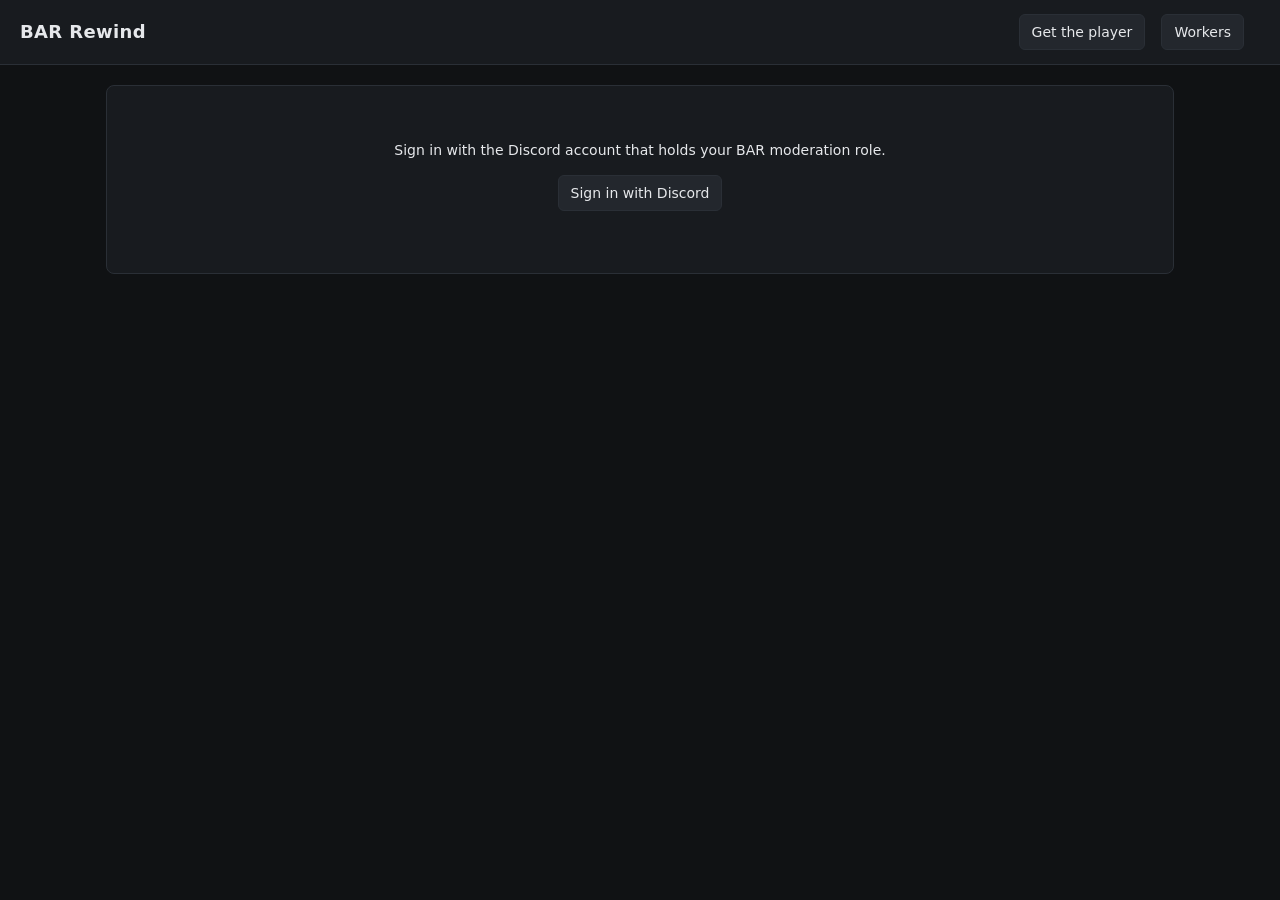
==== site/index.html @ b79e25ed "Cancel jobs and show the queue and pins" ====
<!doctype html>
<html lang="en">
<head>
<meta charset="utf-8">
<meta name="viewport" content="width=device-width, initial-scale=1">
<title>BAR Rewind</title>
<link rel="stylesheet" href="style.css">
</head>
<body>
<header>
  <h1>BAR Rewind</h1>
  <span class="grow"></span>
  <a class="button" href="player.html">Get the player</a>
  <a class="button" href="workers.html">Workers</a>
  <span id="who"></span>
</header>
<main>
  <div id="signin" class="panel signin" hidden>
    <p>Sign in with the Discord account that holds your BAR moderation role.</p>
    <a class="button primary" href="api/login">Sign in with Discord</a>
    <p class="error" id="signin-error"></p>
  </div>
  <div id="app" hidden>
    <div class="panel">
      <form id="submit">
        <input type="text" id="replay" placeholder="https://www.bar-rts.com/replays/... or the replay id" autocomplete="off">
        <button class="primary" id="queue">Queue</button>
      </form>
      <p class="error" id="submit-error"></p>
      <p class="note">Parsing takes a few minutes per replay, longer for big team games. Parsed replays are kept for 60 days.
        Watch needs BAR and the player installed.</p>
    </div>
    <div class="panel">
      <table>
        <thead><tr><th>Replay</th><th class="hide-narrow">Queued</th><th>Status</th><th></th></tr></thead>
        <tbody id="jobs"><tr><td colspan="4" class="note">Loading...</td></tr></tbody>
      </table>
    </div>
  </div>
</main>
<script>
const $ = id => document.getElementById(id);
const STALLED_AFTER = 180;
let timer = null;

function ago(t) {
  const s = Math.max(0, Math.round(Date.now() / 1000 - t));
  if (s < 60) return s + "s ago";
  if (s < 3600) return Math.floor(s / 60) + "m ago";
  if (s < 86400) return Math.floor(s / 3600) + "h ago";
  return Math.floor(s / 86400) + "d ago";
}

function clock(ms) {
  const s = Math.round(ms / 1000);
  return Math.floor(s / 60) + ":" + String(s % 60).padStart(2, "0");
}

function el(tag, attrs = {}, ...children) {
  const e = document.createElement(tag);
  for (const [k, v] of Object.entries(attrs)) k === "class" ? e.className = v : e.setAttribute(k, v);
  for (const c of children) if (c != null) e.append(c);
  return e;
}

async function api(path, options) {
  const r = await fetch(path, { credentials: "same-origin", ...options });
  const body = await r.json().catch(() => ({}));
  if (r.status === 401 || r.status === 403) { showSignin(r.status === 403 ? "denied" : null); throw new Error(body.error || "sign in"); }
  if (!r.ok) throw new Error(body.error || r.statusText);
  return body;
}

function showSignin(why) {
  $("app").hidden = true;
  $("signin").hidden = false;
  $("who").textContent = "";
  const reason = why || new URLSearchParams(location.search).get("signin");
  $("signin-error").textContent = reason === "denied" ? "That Discord account doesn't have a role that's allowed in."
    : reason === "failed" ? "Discord sign-in didn't complete. Try again." : "";
}

async function watch(job, download) {
  try {
    const r = await api(`api/jobs/${job.id}/watch`);
    location.href = download ? r.url : r.link;
  } catch (e) { $("submit-error").textContent = e.message; }
}

function statusCell(job) {
  const now = Date.now() / 1000;
  const stalled = job.status === "running" && (now - (job.progress_at || job.started) > STALLED_AFTER || now - job.heartbeat > STALLED_AFTER);
  const cell = el("td");
  const label = stalled ? "no progress for " + ago(job.progress_at || job.started).replace(" ago", "") : job.outdated ? "outdated" : job.status;
  cell.append(el("span", { class: "badge " + (stalled || job.outdated ? "stalled" : job.status) }, label));
  if (job.status === "running" || job.status === "queued") {
    if (job.status === "running") cell.append(el("div", { class: "bar" }, el("div", { style: `width:${job.pct || 0}%` })));
    cell.append(el("div", { class: "stage" }, job.stage || ""));
    if (job.worker) cell.append(el("div", { class: "stage" }, "on " + job.worker));
    if (job.needs_mb) cell.append(el("div", { class: "stage" }, `needs about ${Math.ceil(job.needs_mb / 1024)} GB of memory`));
  } else if (job.status === "failed") {
    cell.append(el("div", { class: "stage", title: job.error || "" }, (job.error || "").split("\n")[0].slice(0, 160)));
  } else if (job.outdated) {
    cell.append(el("div", { class: "stage" }, "parsed for an older player: parse it again to watch"));
  } else if (job.status === "done") {
    cell.append(el("div", { class: "stage" }, `${Math.round((job.packed_size || 0) / 1048576)} MB download, parsed ${ago(job.finished)}`));
  }
  return cell;
}

// replays whose event list is open, kept across the list's refreshes
const openEvents = new Set();

// what widgets running in the parse recorded: a count per kind, opening to the list
function events(job) {
  if (!job.event_count || job.outdated) return null;
  const kinds = {};
  for (const e of job.events) kinds[e.kind] = (kinds[e.kind] || 0) + 1;
  const counts = Object.entries(kinds).map(([k, n]) => `${k} ×${n}`).join(", ");
  const list = el("ul", {}, ...job.events.map(e => el("li", {}, el("span", { class: "at" }, clock(e.f * 1000 / 30)), " ", e.text)));
  if (job.event_count > job.events.length) list.append(el("li", { class: "note" }, `and ${job.event_count - job.events.length} more`));
  const details = el("details", { class: "events" }, el("summary", {}, `${job.event_count} event${job.event_count === 1 ? "" : "s"}: ${counts}`), list);
  details.open = openEvents.has(job.id);
  details.ontoggle = () => details.open ? openEvents.add(job.id) : openEvents.delete(job.id);
  return details;
}

function row(job) {
  const title = el("div", {}, el("a", { href: "https://www.bar-rts.com/replays/" + job.id, target: "_blank", rel: "noopener" }, job.map || job.id),
    job.duration_ms ? " · " + clock(job.duration_ms) : "");
  const players = el("div", { class: "players" }, (job.players || []).join(", "), events(job));
  const actions = el("td", { class: "actions" });
  if (job.outdated) {
    const r = el("button", { class: "primary", title: "Parse it again for the current player" }, "Re-parse");
    r.onclick = () => queue(job.id);
    actions.append(r);
  } else if (job.status === "done") {
    const w = el("button", { class: "primary", title: "Opens BAR on this replay (needs the player)" }, "Watch");
    w.onclick = () => watch(job, false);
    const d = el("button", { title: "Save the .curves file" }, "Download");
    d.onclick = () => watch(job, true);
    actions.append(w, " ", d);
  } else if (job.status === "failed") {
    const r = el("button", { title: "Queue it again" }, "Retry");
    r.onclick = () => queue(job.id);
    actions.append(r);
  }
  if (job.cancellable) {
    const c = el("button", { title: "Take it out of the queue; a worker parsing it stops" }, "Cancel");
    c.onclick = () => cancel(job);
    actions.append(c);
  }
  if (job.has_log && job.status !== "queued" && job.status !== "running") {
    actions.append(" ", el("a", { class: "button", href: `api/jobs/${job.id}/log`, target: "_blank", rel: "noopener",
      title: "What the worker, the engine and bake reported, for the latest try" }, "Log"));
  }
  return el("tr", {}, el("td", {}, title, players), el("td", { class: "hide-narrow" }, job.user || "", el("div", { class: "stage" }, ago(job.created))),
    statusCell(job), actions);
}

async function cancel(job) {
  if (!confirm(`Cancel ${job.map || job.id}?`)) return;
  try {
    await api(`api/jobs/${job.id}/cancel`, { method: "POST" });
  } catch (e) { $("submit-error").textContent = e.message; }
  refresh();
}

async function refresh() {
  clearTimeout(timer);
  let busy = false;
  try {
    const { jobs } = await api("api/jobs");
    $("jobs").replaceChildren(...(jobs.length ? jobs.map(row) : [el("tr", {}, el("td", { colspan: 4, class: "note" }, "Nothing queued yet."))]));
    busy = jobs.some(j => j.status === "queued" || j.status === "running");
  } catch (e) {
    if ($("app").hidden) return;
  }
  timer = setTimeout(refresh, document.hidden ? 60000 : busy ? 5000 : 30000);
}

async function queue(text) {
  $("submit-error").textContent = "";
  $("queue").disabled = true;
  try {
    await api("api/jobs", { method: "POST", headers: { "content-type": "application/json" }, body: JSON.stringify({ replay: text }) });
    $("replay").value = "";
  } catch (e) { $("submit-error").textContent = e.message; }
  $("queue").disabled = false;
  refresh();
}

$("submit").onsubmit = e => { e.preventDefault(); if ($("replay").value.trim()) queue($("replay").value.trim()); };
document.addEventListener("visibilitychange", () => { if (!document.hidden && !$("app").hidden) refresh(); });

(async () => {
  try {
    const me = await api("api/me");
    const linking = sessionStorage.getItem("link-code");
    if (linking) {
      sessionStorage.removeItem("link-code");
      location.href = "link.html?code=" + encodeURIComponent(linking);
      return;
    }
    $("who").replaceChildren(me.name + " · ", el("a", { href: "api/logout" }, "sign out"));
    $("signin").hidden = true;
    $("app").hidden = false;
    refresh();
  } catch (e) { showSignin(); }
})();
</script>
</body>
</html>
---- site/style.css ----
:root {
  --bg: #101214; --panel: #181b1f; --line: #2a2f36; --text: #e6e8eb; --dim: #9aa3ad;
  --accent: #5aa9ff; --ok: #4cc38a; --warn: #f0b429; --bad: #ef5b5b;
}
* { box-sizing: border-box; }
body { margin: 0; background: var(--bg); color: var(--text); font: 14px/1.45 system-ui, sans-serif; }
header { display: flex; align-items: center; gap: 16px; padding: 14px 20px; border-bottom: 1px solid var(--line); background: var(--panel); flex-wrap: wrap; }
header h1 { font-size: 18px; margin: 0; letter-spacing: .02em; }
header .grow { flex: 1; }
main { max-width: 1100px; margin: 0 auto; padding: 20px 16px 60px; }
a { color: var(--accent); }
button, .button { background: #23272d; color: var(--text); border: 1px solid var(--line); border-radius: 6px; padding: 7px 12px; font: inherit; cursor: pointer; text-decoration: none; display: inline-block; }
button:hover, .button:hover { border-color: var(--accent); }
button.primary { background: var(--accent); border-color: var(--accent); color: #08121f; font-weight: 600; }
button:disabled { opacity: .5; cursor: default; }
.panel { background: var(--panel); border: 1px solid var(--line); border-radius: 8px; padding: 16px; margin-bottom: 16px; }
form { display: flex; gap: 8px; flex-wrap: wrap; }
input[type=text] { flex: 1; min-width: 240px; background: #0c0e10; color: var(--text); border: 1px solid var(--line); border-radius: 6px; padding: 8px 10px; font: inherit; }
.note { color: var(--dim); font-size: 13px; margin: 8px 0 0; }
.error { color: var(--bad); margin: 8px 0 0; min-height: 1em; }
table { width: 100%; border-collapse: collapse; }
th, td { text-align: left; padding: 9px 8px; border-bottom: 1px solid var(--line); vertical-align: top; }
th { color: var(--dim); font-weight: 500; font-size: 12px; text-transform: uppercase; letter-spacing: .05em; }
td.actions { white-space: nowrap; text-align: right; }
.players { color: var(--dim); font-size: 12px; max-width: 320px; }
.events { margin-top: 6px; color: var(--text); }
.events summary { cursor: pointer; color: var(--warn); }
.events ul { margin: 6px 0 0; padding-left: 18px; max-height: 240px; overflow-y: auto; }
.events li { margin-bottom: 3px; }
.events .at { color: var(--dim); font-variant-numeric: tabular-nums; }
.badge { display: inline-block; padding: 1px 8px; border-radius: 99px; font-size: 12px; border: 1px solid; }
.queued { color: var(--dim); } .running { color: var(--accent); } .done { color: var(--ok); } .failed { color: var(--bad); } .stalled { color: var(--warn); }
.bar { height: 6px; background: #0c0e10; border-radius: 3px; margin-top: 6px; overflow: hidden; width: 180px; }
.bar > div { height: 100%; background: var(--accent); transition: width .5s; }
.stage { font-size: 12px; color: var(--dim); margin-top: 3px; max-width: 280px; }
.signin { text-align: center; padding: 40px 16px; }
@media (max-width: 720px) { .hide-narrow { display: none; } td, th { padding: 8px 4px; } }
.steps li { margin-bottom: 8px; }
code { background: #0c0e10; border: 1px solid var(--line); border-radius: 4px; padding: 1px 5px; font-size: 13px; }
h2 { font-size: 16px; margin: 0 0 10px; }
h2 .other-os { font-size: 12px; font-weight: 400; margin-left: 10px; }
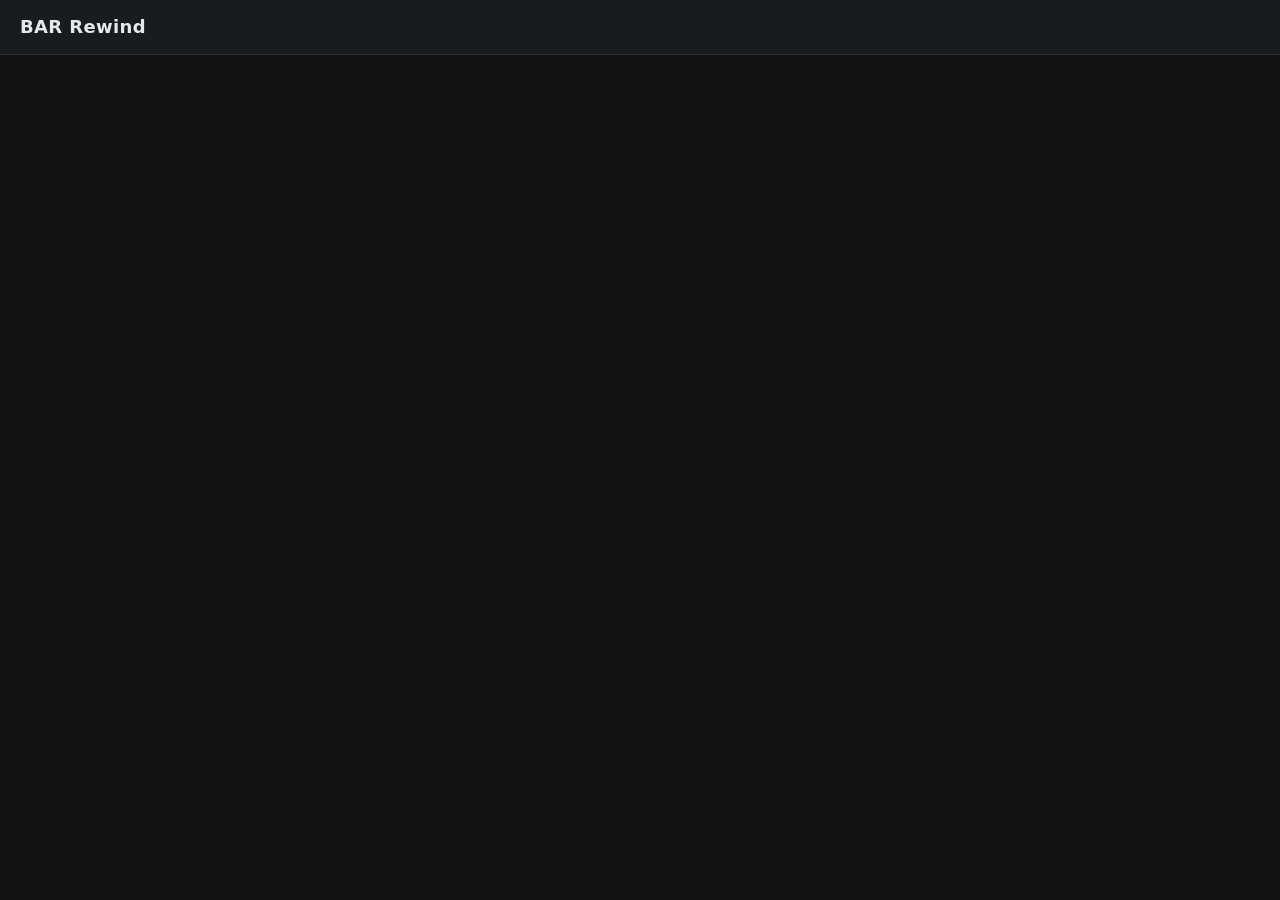
==== commit 952307fe: "Show small downloads in KB" ====
--- a/site/index.html
+++ b/site/index.html
@@ -8,11 +8,9 @@
 </head>
 <body>
 <header>
-  <h1>BAR Rewind</h1>
+  <h1><a href="./">BAR Rewind</a></h1>
   <span class="grow"></span>
-  <a class="button" href="player.html">Get the player</a>
-  <a class="button" href="workers.html">Workers</a>
-  <span id="who"></span>
+  <div id="account"></div>
 </header>
 <main>
   <div id="signin" class="panel signin" hidden>
@@ -27,8 +25,9 @@
         <button class="primary" id="queue">Queue</button>
       </form>
       <p class="error" id="submit-error"></p>
-      <p class="note">Parsing takes a few minutes per replay, longer for big team games. Parsed replays are kept for 60 days.
-        Watch needs BAR and the player installed.</p>
+      <p class="note">Parsing takes a few minutes per replay, longer for big team games. Parsed replays are kept for 60 days.</p>
+      <p class="note">Watch opens a replay in your own BAR install through the BAR Rewind player.
+        <a href="player.html">Get the player</a> before your first Watch.</p>
     </div>
     <div class="panel">
       <table>
@@ -38,29 +37,18 @@
     </div>
   </div>
 </main>
+<script src="site.js"></script>
 <script>
-const $ = id => document.getElementById(id);
 const STALLED_AFTER = 180;
 let timer = null;
-
-function ago(t) {
-  const s = Math.max(0, Math.round(Date.now() / 1000 - t));
-  if (s < 60) return s + "s ago";
-  if (s < 3600) return Math.floor(s / 60) + "m ago";
-  if (s < 86400) return Math.floor(s / 3600) + "h ago";
-  return Math.floor(s / 86400) + "d ago";
-}
 
 function clock(ms) {
   const s = Math.round(ms / 1000);
   return Math.floor(s / 60) + ":" + String(s % 60).padStart(2, "0");
 }
 
-function el(tag, attrs = {}, ...children) {
-  const e = document.createElement(tag);
-  for (const [k, v] of Object.entries(attrs)) k === "class" ? e.className = v : e.setAttribute(k, v);
-  for (const c of children) if (c != null) e.append(c);
-  return e;
+function size(bytes) {
+  return bytes >= 1048576 ? (bytes / 1048576).toFixed(1) + " MB" : Math.max(1, Math.round(bytes / 1024)) + " KB";
 }
 
 async function api(path, options) {
@@ -74,7 +62,7 @@
 function showSignin(why) {
   $("app").hidden = true;
   $("signin").hidden = false;
-  $("who").textContent = "";
+  hideAccount();
   const reason = why || new URLSearchParams(location.search).get("signin");
   $("signin-error").textContent = reason === "denied" ? "That Discord account doesn't have a role that's allowed in."
     : reason === "failed" ? "Discord sign-in didn't complete. Try again." : "";
@@ -96,14 +84,14 @@
   if (job.status === "running" || job.status === "queued") {
     if (job.status === "running") cell.append(el("div", { class: "bar" }, el("div", { style: `width:${job.pct || 0}%` })));
     cell.append(el("div", { class: "stage" }, job.stage || ""));
-    if (job.worker) cell.append(el("div", { class: "stage" }, "on " + job.worker));
+    if (job.worker) cell.append(el("div", { class: "stage", title: job.worker }, `on ${job.worker_owner || "?"}'s worker ${job.worker.slice(0, 8)}`));
     if (job.needs_mb) cell.append(el("div", { class: "stage" }, `needs about ${Math.ceil(job.needs_mb / 1024)} GB of memory`));
   } else if (job.status === "failed") {
     cell.append(el("div", { class: "stage", title: job.error || "" }, (job.error || "").split("\n")[0].slice(0, 160)));
   } else if (job.outdated) {
     cell.append(el("div", { class: "stage" }, "parsed for an older player: parse it again to watch"));
   } else if (job.status === "done") {
-    cell.append(el("div", { class: "stage" }, `${Math.round((job.packed_size || 0) / 1048576)} MB download, parsed ${ago(job.finished)}`));
+    cell.append(el("div", { class: "stage" }, `${size(job.packed_size || 0)} download, parsed ${ago(job.finished)}`));
   }
   return cell;
 }
@@ -202,7 +190,6 @@
       location.href = "link.html?code=" + encodeURIComponent(linking);
       return;
     }
-    $("who").replaceChildren(me.name + " · ", el("a", { href: "api/logout" }, "sign out"));
     $("signin").hidden = true;
     $("app").hidden = false;
     refresh();
--- a/site/style.css
+++ b/site/style.css
@@ -6,6 +6,18 @@
 body { margin: 0; background: var(--bg); color: var(--text); font: 14px/1.45 system-ui, sans-serif; }
 header { display: flex; align-items: center; gap: 16px; padding: 14px 20px; border-bottom: 1px solid var(--line); background: var(--panel); flex-wrap: wrap; }
 header h1 { font-size: 18px; margin: 0; letter-spacing: .02em; }
+header h1 a { color: inherit; text-decoration: none; }
+.account { position: relative; }
+.account summary { list-style: none; cursor: pointer; padding: 6px 10px; border: 1px solid transparent; border-radius: 6px; user-select: none; }
+.account summary::-webkit-details-marker { display: none; }
+.account summary::after { content: ""; display: inline-block; margin-left: 8px; vertical-align: 2px; border: 4px solid transparent; border-top-color: var(--dim); border-bottom: 0; }
+.account summary:hover, .account[open] summary { background: #23272d; border-color: var(--line); }
+.menu { position: absolute; right: 0; top: calc(100% + 6px); z-index: 10; min-width: 260px; display: flex; flex-direction: column;
+  background: var(--panel); border: 1px solid var(--line); border-radius: 8px; padding: 6px; box-shadow: 0 8px 24px rgba(0, 0, 0, .45); }
+.menu a { color: var(--text); text-decoration: none; padding: 7px 10px; border-radius: 6px; }
+.menu a:hover { background: #23272d; }
+.menu .hint { display: block; color: var(--dim); font-size: 12px; }
+.menu hr { border: 0; border-top: 1px solid var(--line); margin: 6px 0; width: 100%; }
 header .grow { flex: 1; }
 main { max-width: 1100px; margin: 0 auto; padding: 20px 16px 60px; }
 a { color: var(--accent); }
@@ -15,6 +27,9 @@
 button:disabled { opacity: .5; cursor: default; }
 .panel { background: var(--panel); border: 1px solid var(--line); border-radius: 8px; padding: 16px; margin-bottom: 16px; }
 form { display: flex; gap: 8px; flex-wrap: wrap; }
+form label { display: flex; flex-direction: column; gap: 4px; flex: 1; min-width: 160px; color: var(--dim); font-size: 12px; }
+form label input[type=text] { min-width: 0; }
+form.pins { align-items: flex-end; margin-top: 12px; }
 input[type=text] { flex: 1; min-width: 240px; background: #0c0e10; color: var(--text); border: 1px solid var(--line); border-radius: 6px; padding: 8px 10px; font: inherit; }
 .note { color: var(--dim); font-size: 13px; margin: 8px 0 0; }
 .error { color: var(--bad); margin: 8px 0 0; min-height: 1em; }
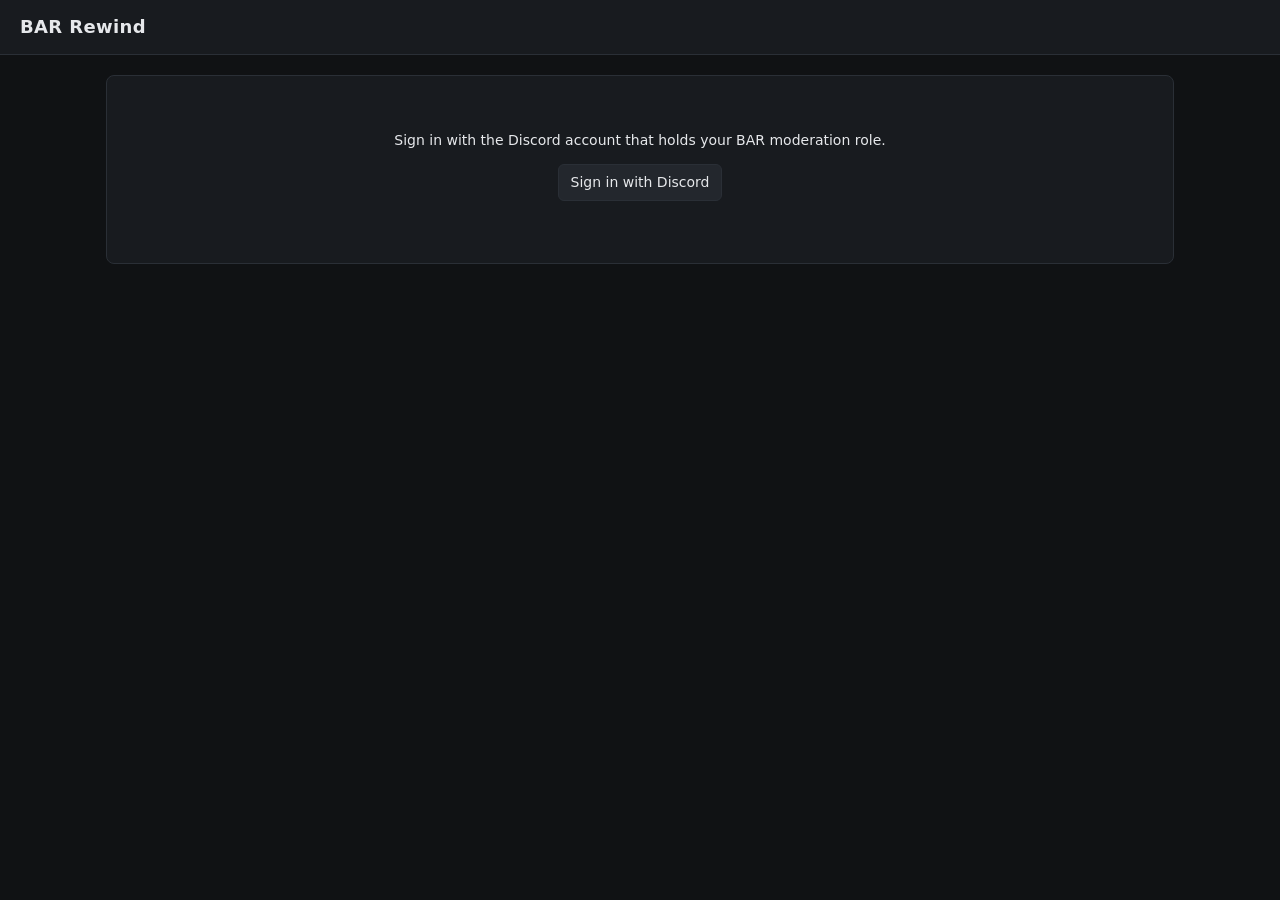
==== commit 1a4371e5: "Move Workers and sign-out into an account menu" ====
--- a/site/index.html
+++ b/site/index.html
@@ -47,10 +47,6 @@
   return Math.floor(s / 60) + ":" + String(s % 60).padStart(2, "0");
 }
 
-function size(bytes) {
-  return bytes >= 1048576 ? (bytes / 1048576).toFixed(1) + " MB" : Math.max(1, Math.round(bytes / 1024)) + " KB";
-}
-
 async function api(path, options) {
   const r = await fetch(path, { credentials: "same-origin", ...options });
   const body = await r.json().catch(() => ({}));
@@ -91,7 +87,7 @@
   } else if (job.outdated) {
     cell.append(el("div", { class: "stage" }, "parsed for an older player: parse it again to watch"));
   } else if (job.status === "done") {
-    cell.append(el("div", { class: "stage" }, `${size(job.packed_size || 0)} download, parsed ${ago(job.finished)}`));
+    cell.append(el("div", { class: "stage" }, `${Math.round((job.packed_size || 0) / 1048576)} MB download, parsed ${ago(job.finished)}`));
   }
   return cell;
 }
--- a/site/style.css
+++ b/site/style.css
@@ -27,9 +27,6 @@
 button:disabled { opacity: .5; cursor: default; }
 .panel { background: var(--panel); border: 1px solid var(--line); border-radius: 8px; padding: 16px; margin-bottom: 16px; }
 form { display: flex; gap: 8px; flex-wrap: wrap; }
-form label { display: flex; flex-direction: column; gap: 4px; flex: 1; min-width: 160px; color: var(--dim); font-size: 12px; }
-form label input[type=text] { min-width: 0; }
-form.pins { align-items: flex-end; margin-top: 12px; }
 input[type=text] { flex: 1; min-width: 240px; background: #0c0e10; color: var(--text); border: 1px solid var(--line); border-radius: 6px; padding: 8px 10px; font: inherit; }
 .note { color: var(--dim); font-size: 13px; margin: 8px 0 0; }
 .error { color: var(--bad); margin: 8px 0 0; min-height: 1em; }
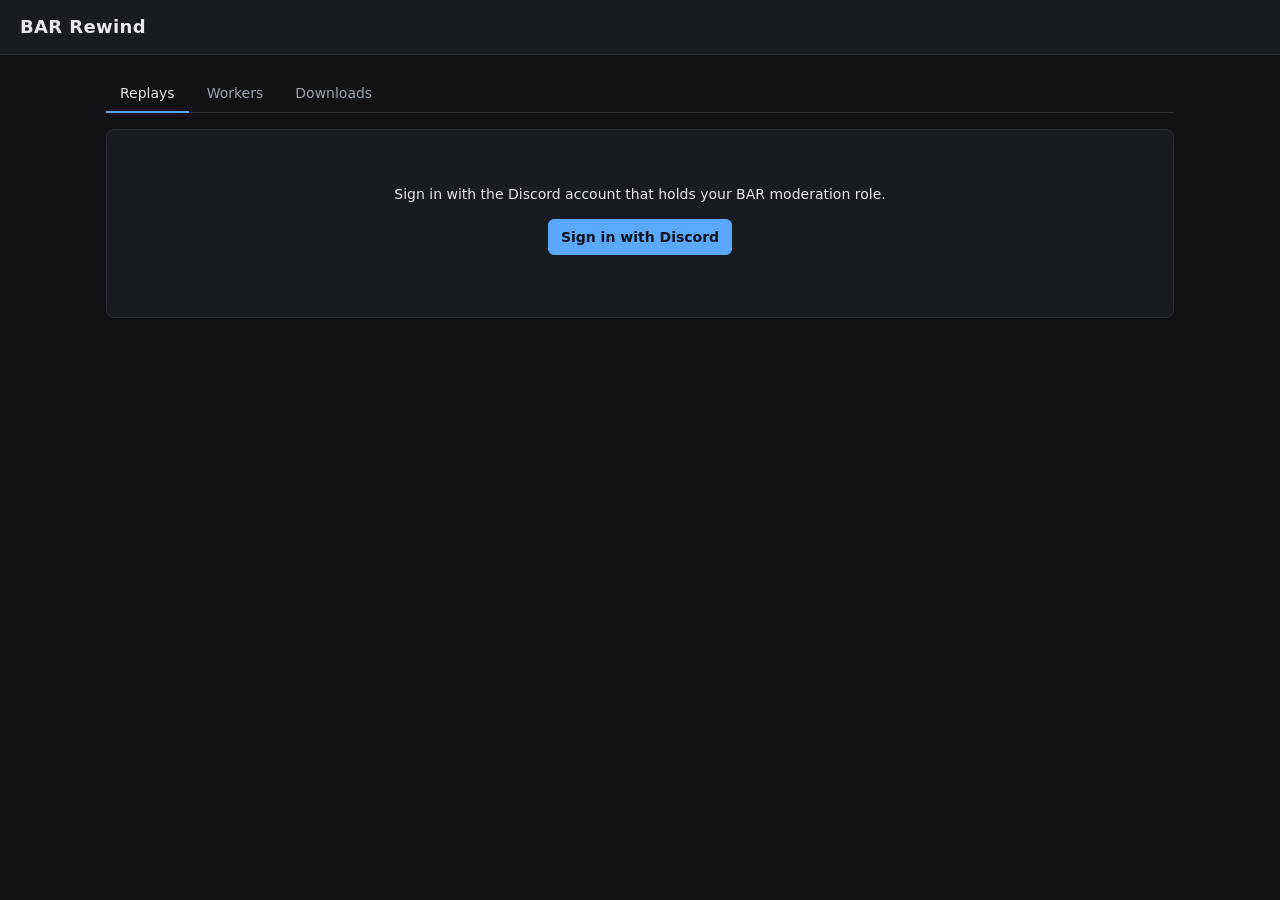
==== commit 680e074c: "Add a Downloads page for the player and the worker" ====
--- a/site/index.html
+++ b/site/index.html
@@ -13,6 +13,7 @@
   <div id="account"></div>
 </header>
 <main>
+  <nav class="tabs" id="tabs"></nav>
   <div id="signin" class="panel signin" hidden>
     <p>Sign in with the Discord account that holds your BAR moderation role.</p>
     <a class="button primary" href="api/login">Sign in with Discord</a>
@@ -20,14 +21,14 @@
   </div>
   <div id="app" hidden>
     <div class="panel">
+      <p class="intro">Paste a replay to have it parsed, then Watch it in BAR with the timeline: scrub, rewind, change speed.</p>
       <form id="submit">
         <input type="text" id="replay" placeholder="https://www.bar-rts.com/replays/... or the replay id" autocomplete="off">
         <button class="primary" id="queue">Queue</button>
       </form>
       <p class="error" id="submit-error"></p>
       <p class="note">Parsing takes a few minutes per replay, longer for big team games. Parsed replays are kept for 60 days.</p>
-      <p class="note">Watch opens a replay in your own BAR install through the BAR Rewind player.
-        <a href="player.html">Get the player</a> before your first Watch.</p>
+      <p class="note">Watch needs the BAR Rewind player: <a href="downloads.html#player">get it</a> before your first Watch.</p>
     </div>
     <div class="panel">
       <table>
@@ -45,6 +46,10 @@
 function clock(ms) {
   const s = Math.round(ms / 1000);
   return Math.floor(s / 60) + ":" + String(s % 60).padStart(2, "0");
+}
+
+function size(bytes) {
+  return bytes >= 1048576 ? (bytes / 1048576).toFixed(1) + " MB" : Math.max(1, Math.round(bytes / 1024)) + " KB";
 }
 
 async function api(path, options) {
@@ -87,7 +92,7 @@
   } else if (job.outdated) {
     cell.append(el("div", { class: "stage" }, "parsed for an older player: parse it again to watch"));
   } else if (job.status === "done") {
-    cell.append(el("div", { class: "stage" }, `${Math.round((job.packed_size || 0) / 1048576)} MB download, parsed ${ago(job.finished)}`));
+    cell.append(el("div", { class: "stage" }, `${size(job.packed_size || 0)} download, parsed ${ago(job.finished)}`));
   }
   return cell;
 }
--- a/site/style.css
+++ b/site/style.css
@@ -12,21 +12,22 @@
 .account summary::-webkit-details-marker { display: none; }
 .account summary::after { content: ""; display: inline-block; margin-left: 8px; vertical-align: 2px; border: 4px solid transparent; border-top-color: var(--dim); border-bottom: 0; }
 .account summary:hover, .account[open] summary { background: #23272d; border-color: var(--line); }
-.menu { position: absolute; right: 0; top: calc(100% + 6px); z-index: 10; min-width: 260px; display: flex; flex-direction: column;
+.menu { position: absolute; right: 0; top: calc(100% + 6px); z-index: 10; min-width: 160px; display: flex; flex-direction: column;
   background: var(--panel); border: 1px solid var(--line); border-radius: 8px; padding: 6px; box-shadow: 0 8px 24px rgba(0, 0, 0, .45); }
 .menu a { color: var(--text); text-decoration: none; padding: 7px 10px; border-radius: 6px; }
 .menu a:hover { background: #23272d; }
-.menu .hint { display: block; color: var(--dim); font-size: 12px; }
-.menu hr { border: 0; border-top: 1px solid var(--line); margin: 6px 0; width: 100%; }
 header .grow { flex: 1; }
 main { max-width: 1100px; margin: 0 auto; padding: 20px 16px 60px; }
 a { color: var(--accent); }
 button, .button { background: #23272d; color: var(--text); border: 1px solid var(--line); border-radius: 6px; padding: 7px 12px; font: inherit; cursor: pointer; text-decoration: none; display: inline-block; }
 button:hover, .button:hover { border-color: var(--accent); }
-button.primary { background: var(--accent); border-color: var(--accent); color: #08121f; font-weight: 600; }
+button.primary, .button.primary { background: var(--accent); border-color: var(--accent); color: #08121f; font-weight: 600; }
 button:disabled { opacity: .5; cursor: default; }
 .panel { background: var(--panel); border: 1px solid var(--line); border-radius: 8px; padding: 16px; margin-bottom: 16px; }
 form { display: flex; gap: 8px; flex-wrap: wrap; }
+form label { display: flex; flex-direction: column; gap: 4px; flex: 1; min-width: 160px; color: var(--dim); font-size: 12px; }
+form label input[type=text] { min-width: 0; }
+form.pins { align-items: flex-end; margin-top: 12px; }
 input[type=text] { flex: 1; min-width: 240px; background: #0c0e10; color: var(--text); border: 1px solid var(--line); border-radius: 6px; padding: 8px 10px; font: inherit; }
 .note { color: var(--dim); font-size: 13px; margin: 8px 0 0; }
 .error { color: var(--bad); margin: 8px 0 0; min-height: 1em; }
@@ -50,4 +51,10 @@
 .steps li { margin-bottom: 8px; }
 code { background: #0c0e10; border: 1px solid var(--line); border-radius: 4px; padding: 1px 5px; font-size: 13px; }
 h2 { font-size: 16px; margin: 0 0 10px; }
-h2 .other-os { font-size: 12px; font-weight: 400; margin-left: 10px; }
+.tabs { display: flex; gap: 4px; border-bottom: 1px solid var(--line); margin-bottom: 16px; }
+.tabs a { color: var(--dim); text-decoration: none; padding: 8px 14px; border-bottom: 2px solid transparent; margin-bottom: -1px; font-weight: 500; }
+.tabs a:hover { color: var(--text); }
+.tabs a[aria-current=page] { color: var(--text); border-bottom-color: var(--accent); }
+.intro { margin: 0 0 12px; }
+.needs { color: var(--dim); margin: 0 0 12px; }
+h2 .for { color: var(--dim); font-size: 13px; font-weight: 400; margin-left: 8px; }
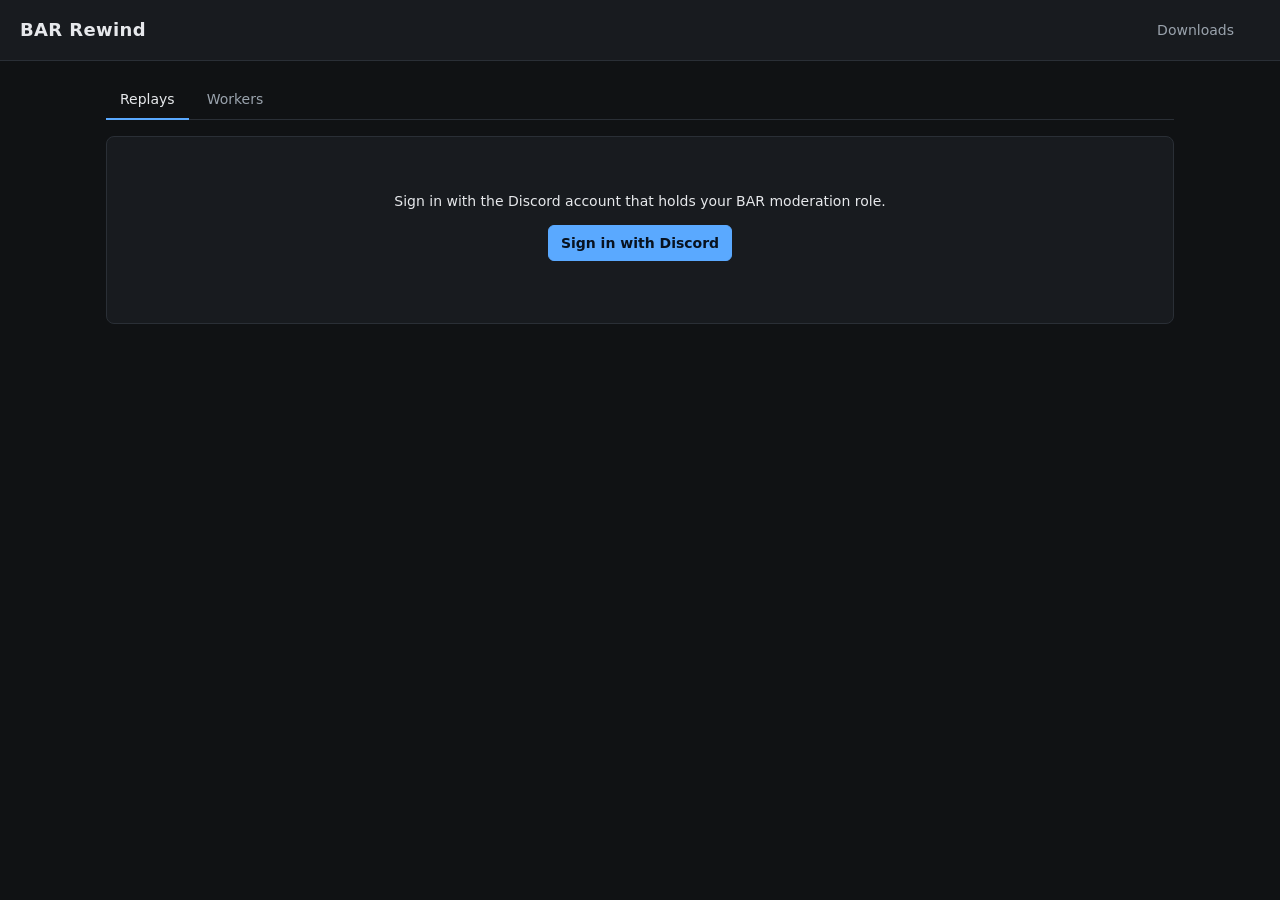
==== commit 14fec3c7: "Split Downloads into an overview and a page per program" ====
--- a/site/index.html
+++ b/site/index.html
@@ -10,6 +10,7 @@
 <header>
   <h1><a href="./">BAR Rewind</a></h1>
   <span class="grow"></span>
+  <a class="nav" href="downloads.html">Downloads</a>
   <div id="account"></div>
 </header>
 <main>
@@ -28,7 +29,7 @@
       </form>
       <p class="error" id="submit-error"></p>
       <p class="note">Parsing takes a few minutes per replay, longer for big team games. Parsed replays are kept for 60 days.</p>
-      <p class="note">Watch needs the BAR Rewind player: <a href="downloads.html#player">get it</a> before your first Watch.</p>
+      <p class="note">Watch needs the BAR Rewind player: <a href="download-player.html">get it</a> before your first Watch.</p>
     </div>
     <div class="panel">
       <table>
--- a/site/style.css
+++ b/site/style.css
@@ -58,3 +58,15 @@
 .intro { margin: 0 0 12px; }
 .needs { color: var(--dim); margin: 0 0 12px; }
 h2 .for { color: var(--dim); font-size: 13px; font-weight: 400; margin-left: 8px; }
+header .nav { color: var(--dim); text-decoration: none; padding: 6px 10px; border-radius: 6px; font-weight: 500; }
+header .nav:hover, header .nav[aria-current=page] { color: var(--text); background: #23272d; }
+main.narrow { max-width: 820px; }
+.crumbs { color: var(--dim); margin: 0 0 12px; }
+.cards { display: grid; grid-template-columns: repeat(auto-fit, minmax(280px, 1fr)); gap: 16px; }
+.card { display: flex; flex-direction: column; color: var(--text); text-decoration: none; margin: 0; }
+.card:hover { border-color: var(--accent); }
+.card h2 { margin-bottom: 2px; }
+.card p { margin: 0 0 10px; }
+.card .for { color: var(--dim); font-size: 13px; }
+.card .button { align-self: flex-start; margin-top: auto; }
+.version { color: var(--dim); font-size: 13px; min-height: 1.45em; }
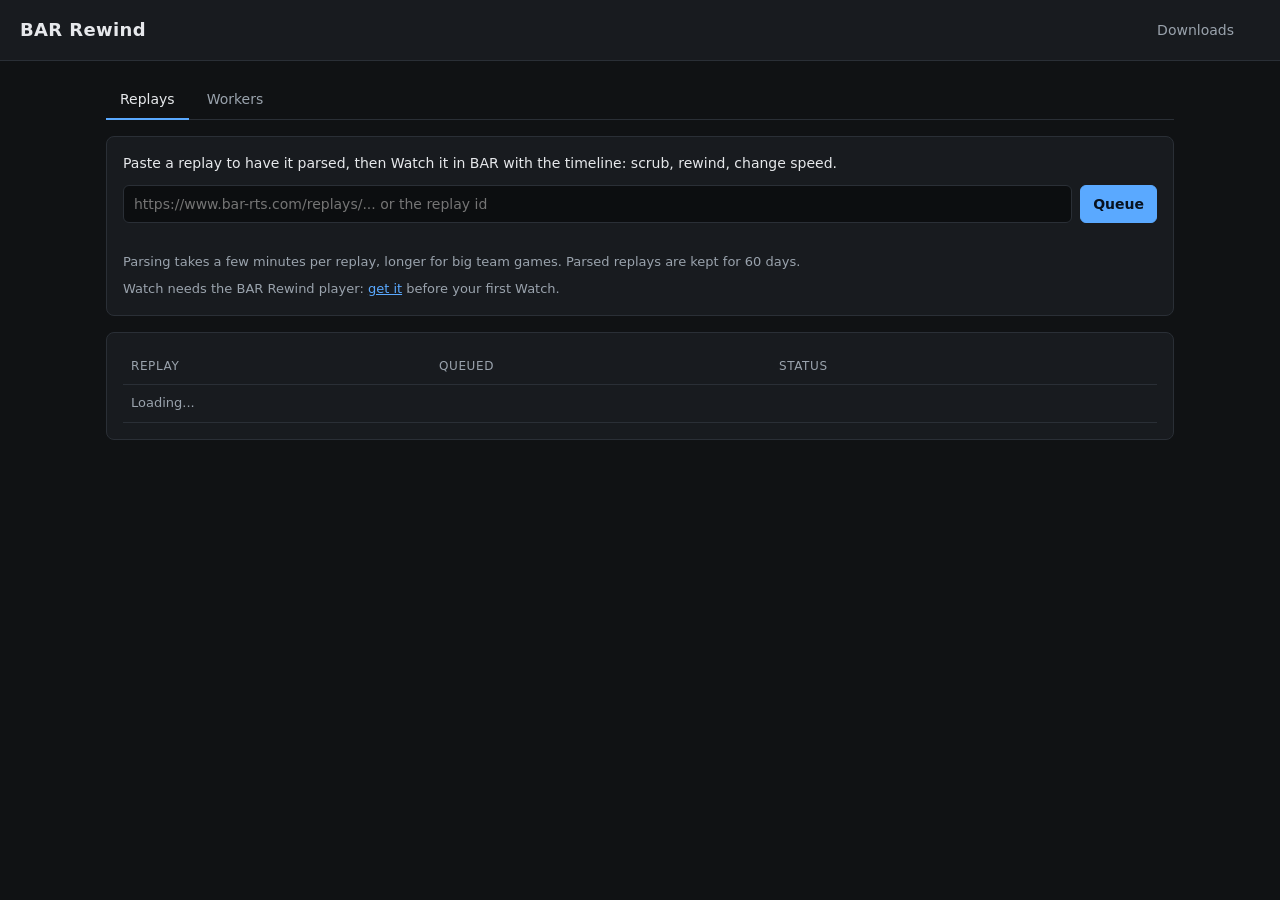
==== commit f20ca09d: "Show only the sign-in page until someone signs in" ====
--- a/site/index.html
+++ b/site/index.html
@@ -15,12 +15,7 @@
 </header>
 <main>
   <nav class="tabs" id="tabs"></nav>
-  <div id="signin" class="panel signin" hidden>
-    <p>Sign in with the Discord account that holds your BAR moderation role.</p>
-    <a class="button primary" href="api/login">Sign in with Discord</a>
-    <p class="error" id="signin-error"></p>
-  </div>
-  <div id="app" hidden>
+  <div id="app">
     <div class="panel">
       <p class="intro">Paste a replay to have it parsed, then Watch it in BAR with the timeline: scrub, rewind, change speed.</p>
       <form id="submit">
@@ -56,18 +51,13 @@
 async function api(path, options) {
   const r = await fetch(path, { credentials: "same-origin", ...options });
   const body = await r.json().catch(() => ({}));
-  if (r.status === 401 || r.status === 403) { showSignin(r.status === 403 ? "denied" : null); throw new Error(body.error || "sign in"); }
+  if (r.status === 401 || r.status === 403) { signIn(r.status === 403 ? "denied" : null); throw new Error(body.error || "sign in"); }
   if (!r.ok) throw new Error(body.error || r.statusText);
   return body;
 }
 
-function showSignin(why) {
-  $("app").hidden = true;
-  $("signin").hidden = false;
-  hideAccount();
-  const reason = why || new URLSearchParams(location.search).get("signin");
-  $("signin-error").textContent = reason === "denied" ? "That Discord account doesn't have a role that's allowed in."
-    : reason === "failed" ? "Discord sign-in didn't complete. Try again." : "";
+function signIn(why) {
+  location.href = "signin.html?next=" + encodeURIComponent(location.pathname) + (why ? "&signin=" + why : "");
 }
 
 async function watch(job, download) {
@@ -92,6 +82,8 @@
     cell.append(el("div", { class: "stage", title: job.error || "" }, (job.error || "").split("\n")[0].slice(0, 160)));
   } else if (job.outdated) {
     cell.append(el("div", { class: "stage" }, "parsed for an older player: parse it again to watch"));
+  } else if (job.missing_widgets) {
+    cell.append(el("div", { class: "stage" }, "parsed without the current parse widgets: parse it again for their events"));
   } else if (job.status === "done") {
     cell.append(el("div", { class: "stage" }, `${size(job.packed_size || 0)} download, parsed ${ago(job.finished)}`));
   }
@@ -130,6 +122,11 @@
     const d = el("button", { title: "Save the .curves file" }, "Download");
     d.onclick = () => watch(job, true);
     actions.append(w, " ", d);
+    if (job.missing_widgets) {
+      const r = el("button", { title: "Parse it again with the current parse widgets" }, "Re-parse");
+      r.onclick = () => queue(job.id);
+      actions.append(" ", r);
+    }
   } else if (job.status === "failed") {
     const r = el("button", { title: "Queue it again" }, "Retry");
     r.onclick = () => queue(job.id);
@@ -163,9 +160,7 @@
     const { jobs } = await api("api/jobs");
     $("jobs").replaceChildren(...(jobs.length ? jobs.map(row) : [el("tr", {}, el("td", { colspan: 4, class: "note" }, "Nothing queued yet."))]));
     busy = jobs.some(j => j.status === "queued" || j.status === "running");
-  } catch (e) {
-    if ($("app").hidden) return;
-  }
+  } catch (e) {}
   timer = setTimeout(refresh, document.hidden ? 60000 : busy ? 5000 : 30000);
 }
 
@@ -181,22 +176,9 @@
 }
 
 $("submit").onsubmit = e => { e.preventDefault(); if ($("replay").value.trim()) queue($("replay").value.trim()); };
-document.addEventListener("visibilitychange", () => { if (!document.hidden && !$("app").hidden) refresh(); });
+document.addEventListener("visibilitychange", () => { if (!document.hidden) refresh(); });
 
-(async () => {
-  try {
-    const me = await api("api/me");
-    const linking = sessionStorage.getItem("link-code");
-    if (linking) {
-      sessionStorage.removeItem("link-code");
-      location.href = "link.html?code=" + encodeURIComponent(linking);
-      return;
-    }
-    $("signin").hidden = true;
-    $("app").hidden = false;
-    refresh();
-  } catch (e) { showSignin(); }
-})();
+refresh();
 </script>
 </body>
 </html>
--- a/site/style.css
+++ b/site/style.css
@@ -28,6 +28,7 @@
 form label { display: flex; flex-direction: column; gap: 4px; flex: 1; min-width: 160px; color: var(--dim); font-size: 12px; }
 form label input[type=text] { min-width: 0; }
 form.pins { align-items: flex-end; margin-top: 12px; }
+select { background: #0c0e10; color: var(--text); border: 1px solid var(--line); border-radius: 6px; padding: 8px 10px; font: inherit; min-width: 240px; }
 input[type=text] { flex: 1; min-width: 240px; background: #0c0e10; color: var(--text); border: 1px solid var(--line); border-radius: 6px; padding: 8px 10px; font: inherit; }
 .note { color: var(--dim); font-size: 13px; margin: 8px 0 0; }
 .error { color: var(--bad); margin: 8px 0 0; min-height: 1em; }
@@ -46,7 +47,6 @@
 .bar { height: 6px; background: #0c0e10; border-radius: 3px; margin-top: 6px; overflow: hidden; width: 180px; }
 .bar > div { height: 100%; background: var(--accent); transition: width .5s; }
 .stage { font-size: 12px; color: var(--dim); margin-top: 3px; max-width: 280px; }
-.signin { text-align: center; padding: 40px 16px; }
 @media (max-width: 720px) { .hide-narrow { display: none; } td, th { padding: 8px 4px; } }
 .steps li { margin-bottom: 8px; }
 code { background: #0c0e10; border: 1px solid var(--line); border-radius: 4px; padding: 1px 5px; font-size: 13px; }
@@ -69,4 +69,5 @@
 .card p { margin: 0 0 10px; }
 .card .for { color: var(--dim); font-size: 13px; }
 .card .button { align-self: flex-start; margin-top: auto; }
+.files { margin: 0 0 12px; padding-left: 18px; }
 .version { color: var(--dim); font-size: 13px; min-height: 1.45em; }
